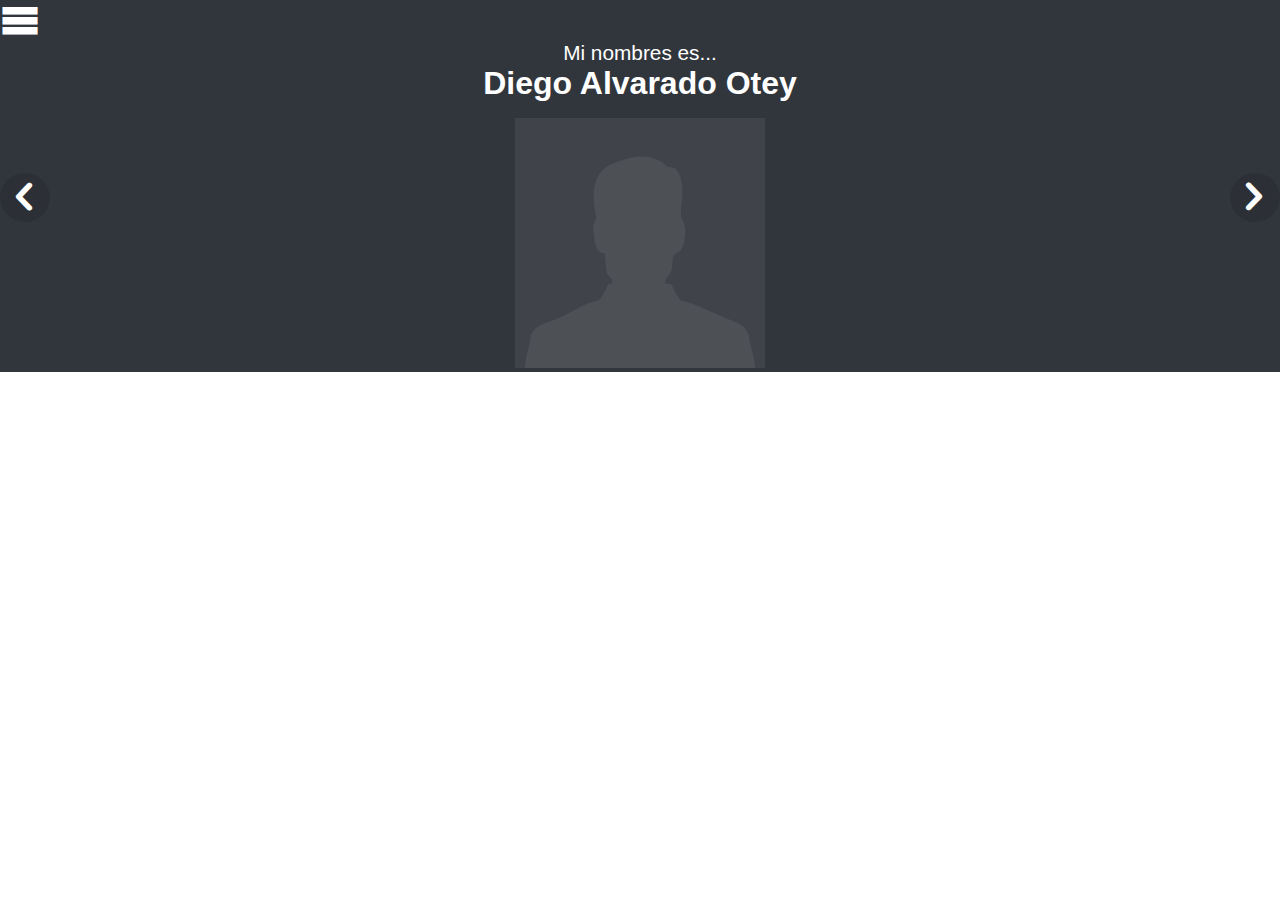
==== index.html @ 415b55b0 "Primera maqueta" ====
<!doctype html>
<html lang="en">
<head>
	<meta charset="UTF-8">
	<title>Diego Alvarado</title>
	<link rel="stylesheet" href="css/estilos.css">
</head>
<body>
	<header>
		<a href="#" class="btn-menu icon-menu"></a>
		<nav class="menu">
			<ul>
				<li>¿Quien soy?</li>
				<li>Experiencias</li>
				<li>Portafolio</li>
				<li>Contacto</li>
			</ul>
		</nav>
	</header>
	<section class="about-me relative">
		<div class="center me-1">
			<span class="txt-1">Mi nombres es...</span>
			<h1 class="txt-2">Diego Alvarado Otey</h1>
			<figure>
				<img src="img/me.png" alt="">
			</figure>	
		</div>
		<div class="arrow arrow-left">
			<a href="" class="icon-arrow-left slide-arrow"></a>
		</div>
		<div class="arrow arrow-right">
			<a href="" class="icon-arrow-right slide-arrow"></a>			
		</div>
	</section>

	<script src="lib/jquery-1.11.0.js"></script>
	<script src="js/slide.js"></script>
</body>
</html>
---- css/estilos.css ----
/* normalize.css v3.0.0 | MIT License | git.io/normalize */
html{font-family:sans-serif;-ms-text-size-adjust:100%;-webkit-text-size-adjust:100%}body{margin:0}article,aside,details,figcaption,figure,footer,header,hgroup,main,nav,section,summary{display:block}audio,canvas,progress,video{display:inline-block;vertical-align:baseline}audio:not([controls]){display:none;height:0}[hidden],template{display:none}a{background:transparent;}a:active,a:hover{outline:0}abbr[title]{border-bottom:1px dotted}b,strong{font-weight:bold}dfn{font-style:italic}h1{font-size:2em;margin:.67em 0}mark{background:#ff0;color:#000}small{font-size:80%}sub,sup{font-size:75%;line-height:0;position:relative;vertical-align:baseline}sup{top:-.5em}sub{bottom:-.25em}img{border:0}svg:not(:root){overflow:hidden}figure{margin:1em 40px}hr{-moz-box-sizing:content-box;-webkit-box-sizing:content-box;-moz-box-sizing:content-box;box-sizing:content-box;height:0}pre{overflow:auto}code,kbd,pre,samp{font-family:monospace,monospace;font-size:1em}button,input,optgroup,select,textarea{color:inherit;font:inherit;margin:0}button{overflow:visible}button,select{text-transform:none}button,html input[type="button"],input[type="reset"],input[type="submit"]{-webkit-appearance:button;cursor:pointer}button[disabled],html input[disabled]{cursor:default}button::-moz-focus-inner,input::-moz-focus-inner{border:0;padding:0}input{line-height:normal}input[type="checkbox"],input[type="radio"]{-webkit-box-sizing:border-box;-moz-box-sizing:border-box;box-sizing:border-box;padding:0}input[type="number"]::-webkit-inner-spin-button,input[type="number"]::-webkit-outer-spin-button{height:auto}input[type="search"]{-webkit-appearance:textfield;-moz-box-sizing:content-box;-webkit-box-sizing:content-box;-webkit-box-sizing:content-box;-moz-box-sizing:content-box;box-sizing:content-box}input[type="search"]::-webkit-search-cancel-button,input[type="search"]::-webkit-search-decoration{-webkit-appearance:none}fieldset{border:1px solid #c0c0c0;margin:0 2px;padding:.35em .625em .75em}legend{border:0;padding:0}textarea{overflow:auto}optgroup{font-weight:bold}table{border-collapse:collapse;border-spacing:0}td,th{padding:0}@font-face{font-family:'icomoon';src:url("../fonts/icomoon.eot?fwdezc");src:url("../fonts/icomoon.eot?#iefixfwdezc") format('embedded-opentype'),url("../fonts/icomoon.woff?fwdezc") format('woff'),url("../fonts/icomoon.ttf?fwdezc") format('truetype'),url("../fonts/icomoon.svg?fwdezc#icomoon") format('svg');font-weight:normal;font-style:normal}[class^="icon-"],[class*=" icon-"]{font-family:'icomoon';speak:none;font-style:normal;font-weight:normal;font-variant:normal;text-transform:none;line-height:1;-webkit-font-smoothing:antialiased;-moz-osx-font-smoothing:grayscale}.icon-menu:before{content:"\e600"}.icon-arrow-left:before{content:"\e601"}.icon-arrow-right:before{content:"\e602"}body{font-size:16px}header{background:#31363d}a{text-decoration:none}.relative{position:relative}.menu{display:none}.btn-menu{color:#fff;font-size:2.5em}.me{position:relative}.about-me{background:#31363d;color:#fff}.center{text-align:center}.txt-1{font-size:1.3em}.txt-2{margin-top:0;margin-bottom:0}.slide-arrow{color:#fff;font-size:3em}.arrow{background:rgba(0,0,0,0.1);-webkit-border-radius:50%;border-radius:50%;width:50px;-webkit-transition:background 0.4s ease-in-out;-moz-transition:background 0.4s ease-in-out;-o-transition:background 0.4s ease-in-out;-ms-transition:background 0.4s ease-in-out;transition:background 0.4s ease-in-out}.arrow:hover{background:rgba(255,255,255,0.1);width:60px;}.arrow:hover .slide-arrow{font-size:3.5em}.arrow-left{position:absolute;top:40%;left:0}.arrow-right{position:absolute;top:40%;right:0}
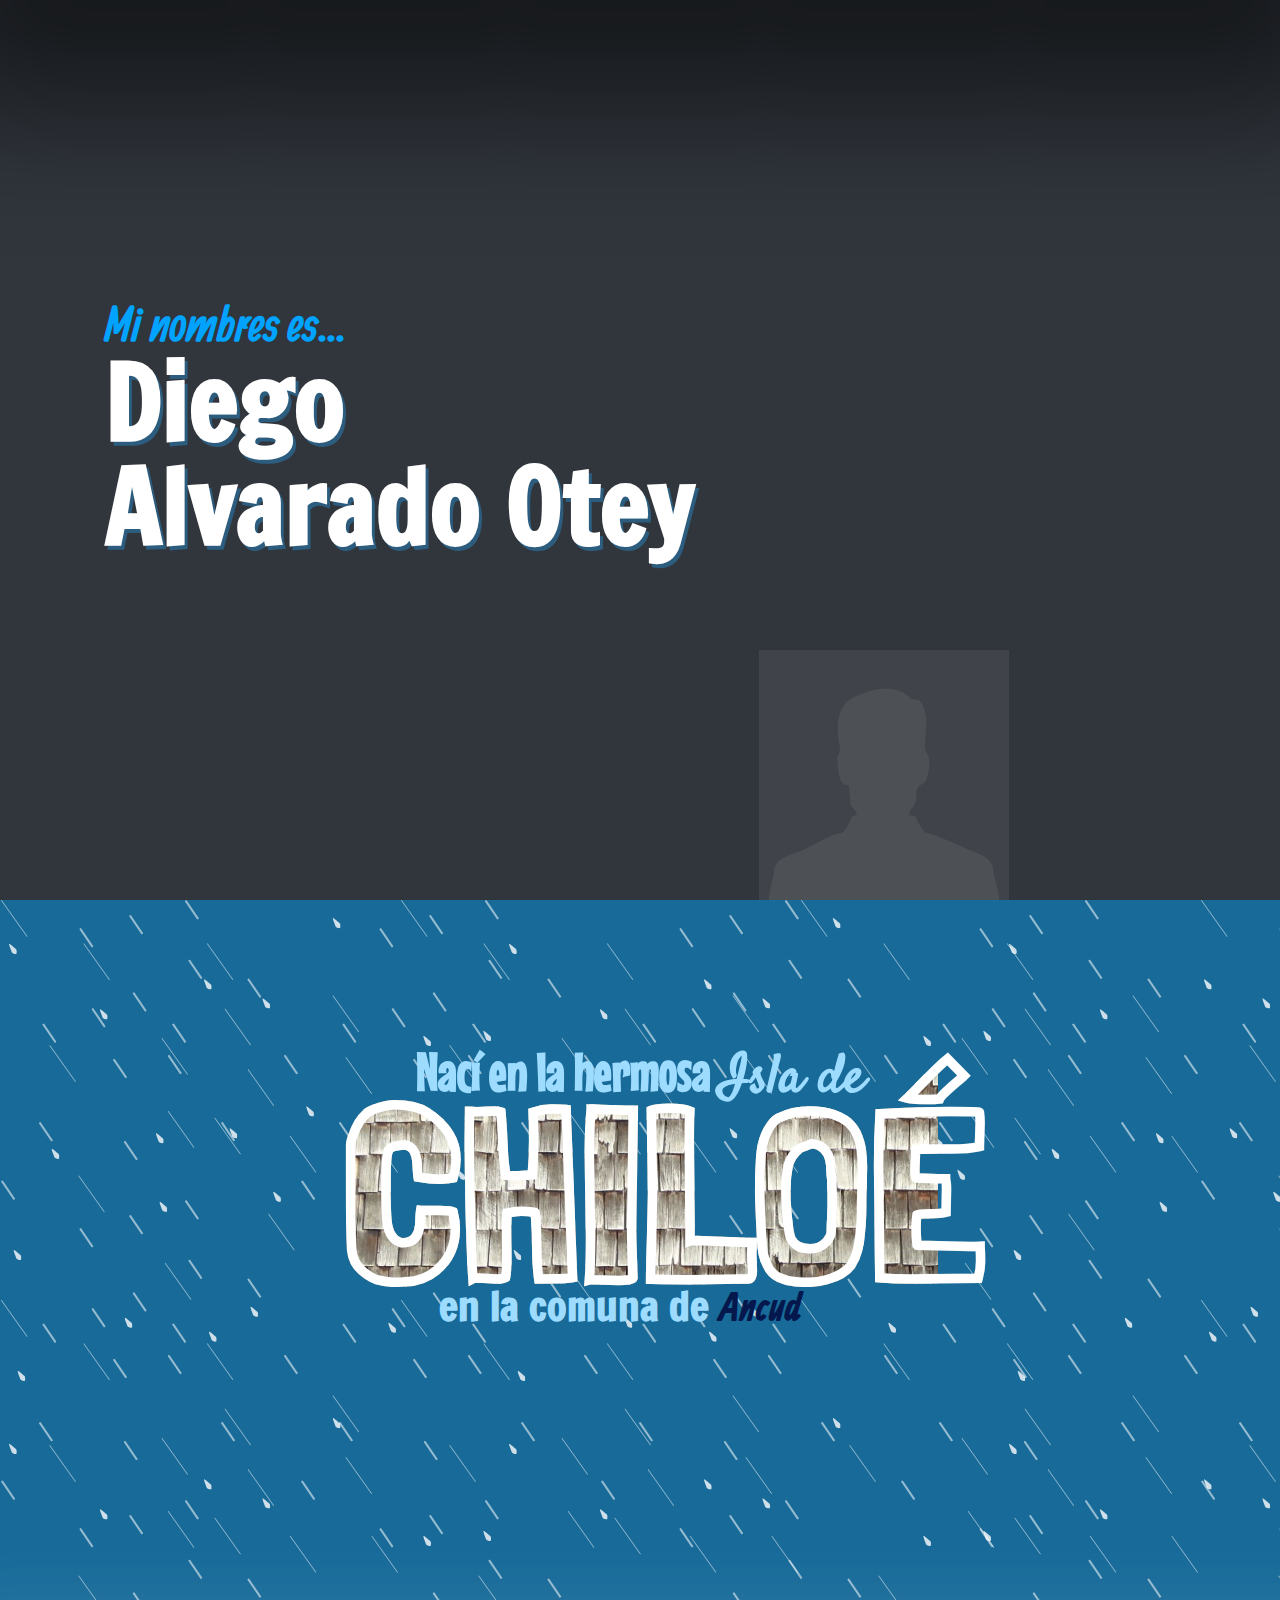
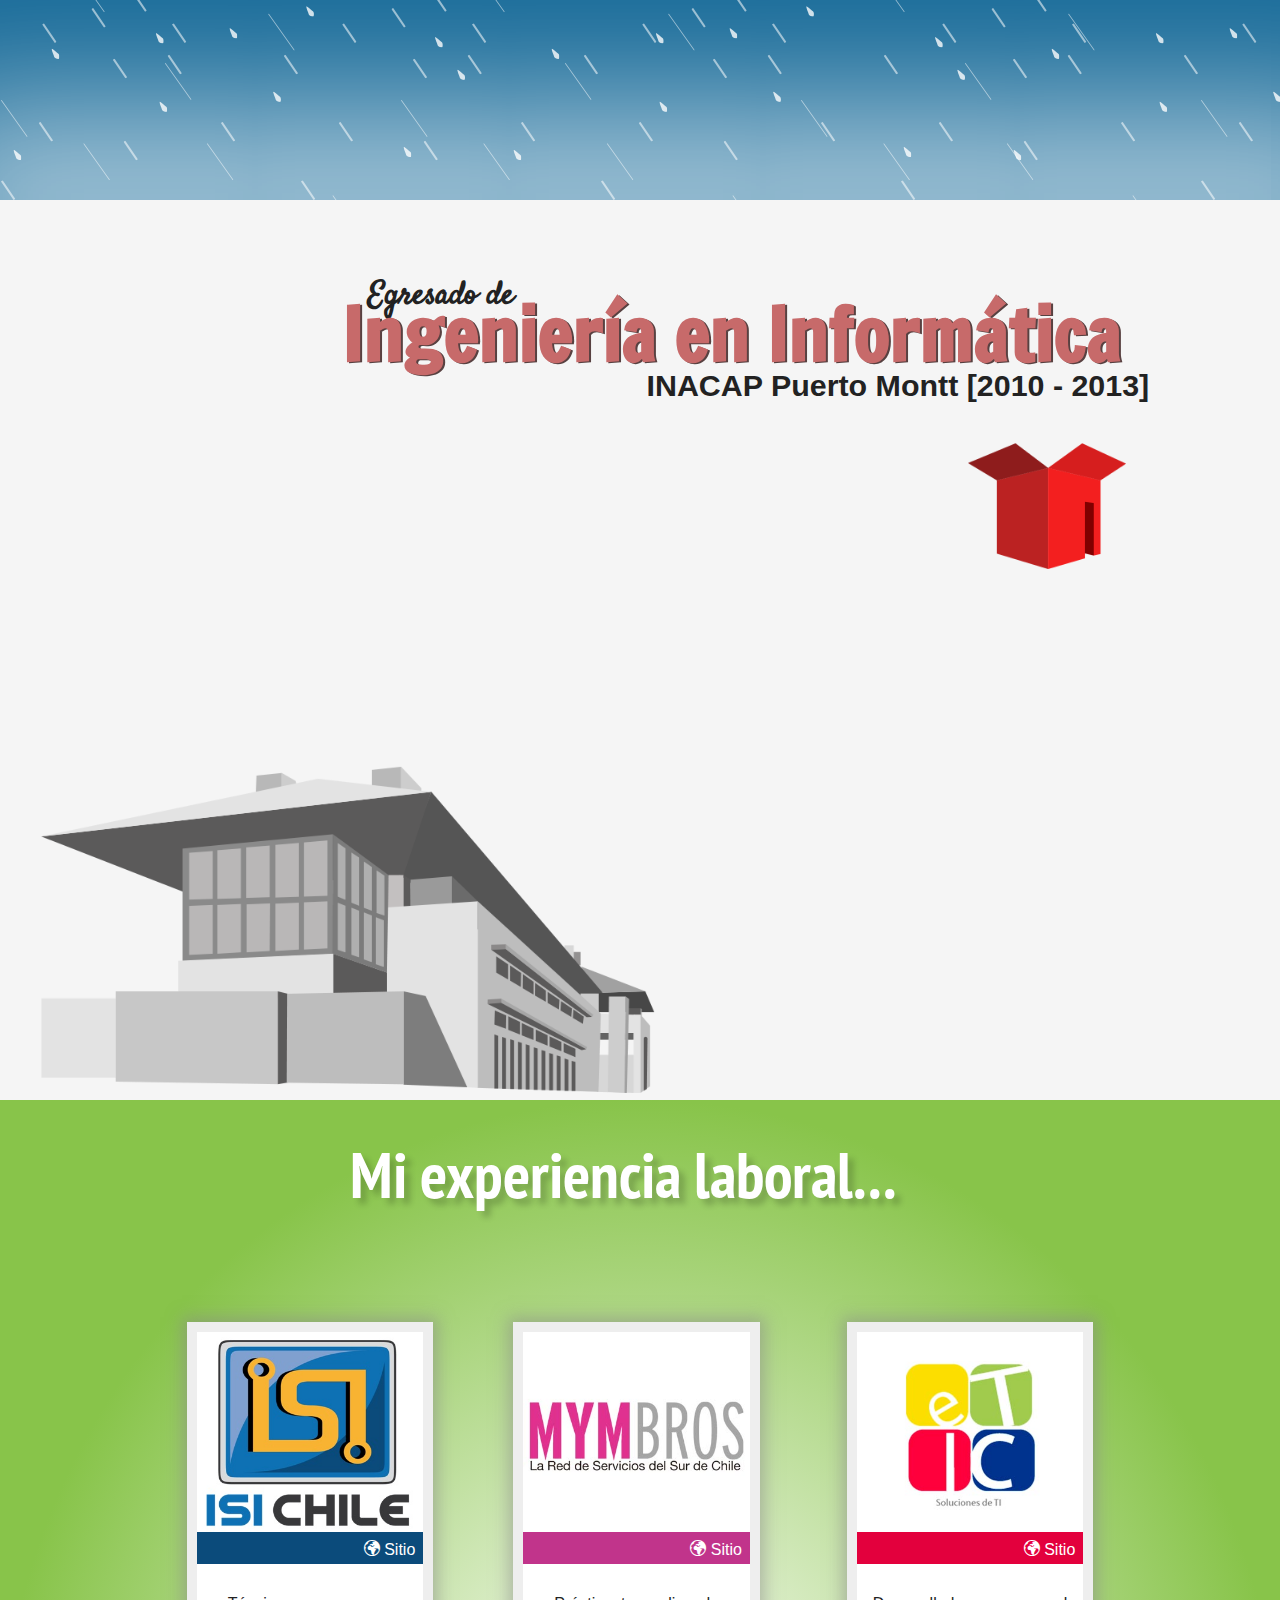
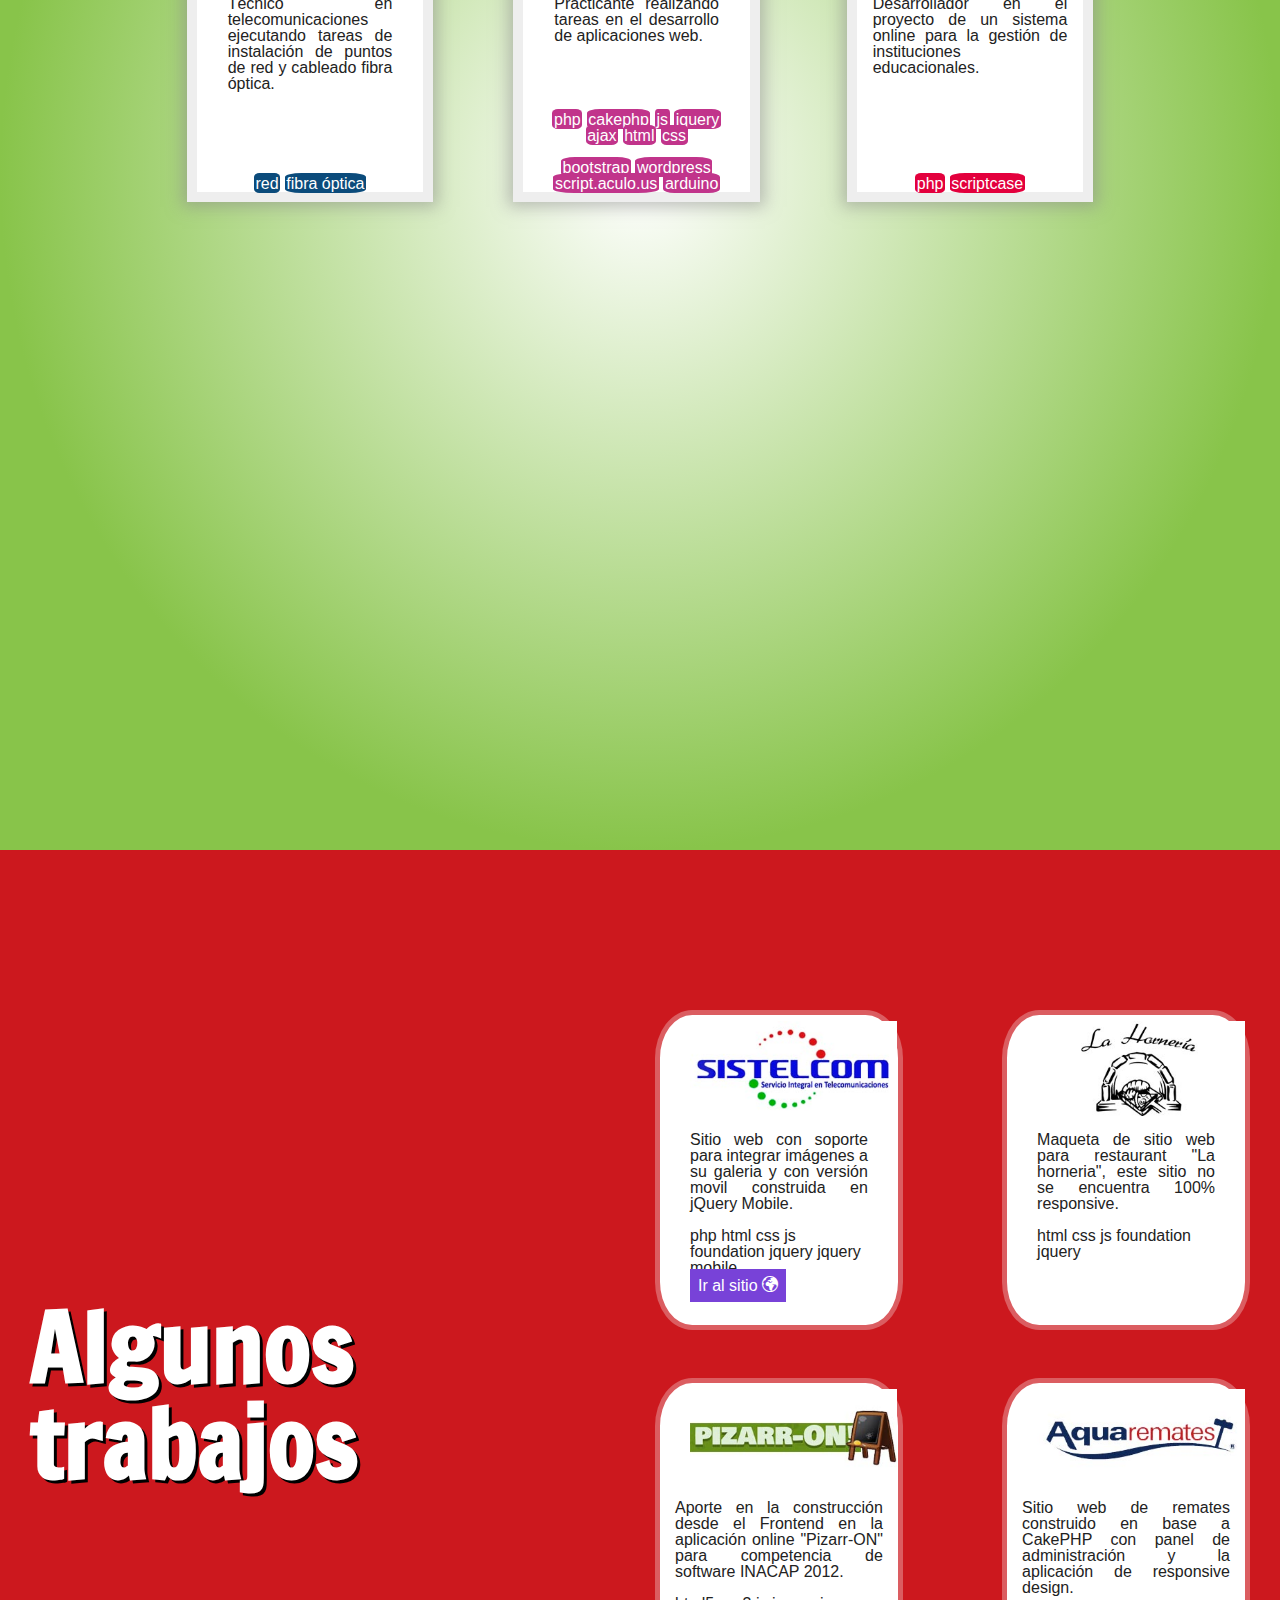
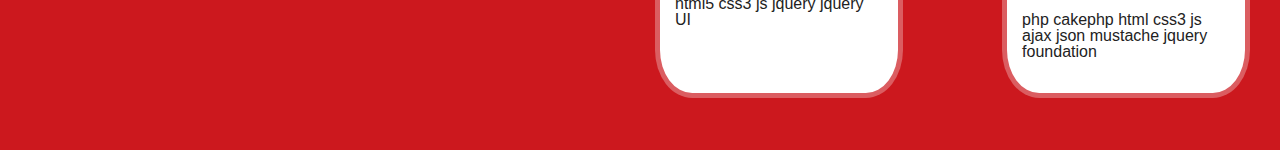
==== commit 3609d2ff: "Agregado los trabajos realizados" ====
--- a/index.html
+++ b/index.html
@@ -1,39 +1,194 @@
 <!doctype html>
-<html lang="en">
+<html lang="es">
 <head>
 	<meta charset="UTF-8">
+	<meta name="viewport" content="width=device-width, initial-scale=1, maximum-scale=1">
 	<title>Diego Alvarado</title>
+	<link rel="stylesheet" href="lib/css/foundation.css">
 	<link rel="stylesheet" href="css/estilos.css">
 </head>
 <body>
-	<header>
-		<a href="#" class="btn-menu icon-menu"></a>
-		<nav class="menu">
-			<ul>
-				<li>¿Quien soy?</li>
-				<li>Experiencias</li>
-				<li>Portafolio</li>
-				<li>Contacto</li>
-			</ul>
-		</nav>
-	</header>
-	<section class="about-me relative">
-		<div class="center me-1">
-			<span class="txt-1">Mi nombres es...</span>
-			<h1 class="txt-2">Diego Alvarado Otey</h1>
-			<figure>
-				<img src="img/me.png" alt="">
-			</figure>	
-		</div>
-		<div class="arrow arrow-left">
-			<a href="" class="icon-arrow-left slide-arrow"></a>
-		</div>
-		<div class="arrow arrow-right">
-			<a href="" class="icon-arrow-right slide-arrow"></a>			
+	<section id="section-1" class="large-12 columns relative">
+		<div class="shadow">	
+    	</div>
+    	<div class="large-7 columns box-1">
+    		<h3 class="txt-1">Mi nombres es...</h3>
+    		<h1 class="txt-2">Diego Alvarado Otey</h1>
+    	</div>
+    	<figure class="large-5 small-12 columns right me">
+    		<img src="img/me.png" class="right" alt="Diego Alvarado Otey">
+    	</figure>
+	</section>
+	<section id="section-2" class="large-12 columns">
+    	<div class="shadow">	
+    	</div>		
+		<div class="large-centered large-6 columns box-1">
+			<h3 class="txt-1">Nací en la hermosa <span class="txt-cursive">Isla de<span></h3>
+			<h1 class="txt-2">CHILOÉ</h1>
+			<h3 class="txt-3">en la comuna de <span class="txt-comuna">Ancud</span></h3>
 		</div>
 	</section>
-
-	<script src="lib/jquery-1.11.0.js"></script>
-	<script src="js/slide.js"></script>
+	<section id="section-3" class="large-12 columns">
+		<div class="box-1 large-9 small-12 columns right">
+    		<h5 class="txt-1">Egresado de</h5>
+    		<h1 class="txt-2">Ingeniería en Informática</h1>
+    		<h3 class="txt-3">INACAP Puerto Montt [2010 - 2013]</h3>
+	    	<figure class="inacap-box">
+	    		<img src="img/inacap-box.png" class="right" alt="inacap">
+	    	</figure>	    								
+		</div>
+		<figure class="box-2 large-12 small-10 columns left">
+			<img src="img/sede-inacap.png" class="large-6 medium-12 small-12 left" alt="sede inacap Puerto Montt">    		
+		</figure>    				
+	</section>
+	<section id="section-4" class="large-12 columns">
+		<div class="box-1 large-12 columns">
+			<div class="large-6 columns large-centered txt">
+				<h1 class="txt-1">Mi experiencia laboral...</h1>
+			</div>
+		</div>
+		<div class="large-12 columns info-companies">
+			<div class="large-10 large-centered columns box-companies">
+				<div class="large-3 columns box-company company-1">
+					<img src="img/logoisi.jpg" alt="">
+					<div class="large-12 columns website site-1">
+						<a href="http://www.isichile.cl" target="_blank" class="right"><i class="icon-earth"></i>&nbspSitio</a>
+					</div>
+					<div class="large-12 columns description">
+						<p class="justify">
+							Técnico en telecomunicaciones ejecutando tareas de 
+							instalación de puntos de red y cableado fibra óptica.
+						</p>
+					</div>
+					<div class="large-12 columns tags">
+						<span class="tag site-1">red</span>
+						<span class="tag site-1">fibra óptica</span>
+					</div>
+				</div>
+				<div class="large-3 columns box-company company-2">
+					<img src="img/logomymbros.jpg" alt="">
+					<div class="large-12 columns website site-2">
+						<a href="http://www.mymbros.cl" target="_blank" class="right"><i class="icon-earth"></i>&nbspSitio</a>
+					</div>
+					<div class="large-12 columns description">
+						<p class="justify">
+							Prácticante realizando tareas en el desarrollo de 
+							aplicaciones web.
+						</p>
+					</div>
+					<div class="large-12 columns tags">
+						<span class="tag site-2">php</span>
+						<span class="tag site-2">cakephp</span>
+						<span class="tag site-2">js</span>
+						<span class="tag site-2">jquery</span>
+						<span class="tag site-2">ajax</span>
+						<span class="tag site-2">html</span>
+						<span class="tag site-2">css</span>
+						<br><br>
+						<span class="tag site-2">bootstrap</span>
+						<span class="tag site-2">wordpress</span>
+						<span class="tag site-2">script.aculo.us</span>
+						<span class="tag site-2">arduino</span>
+					</div>					
+				</div>
+				<div class="large-3 columns box-company company-3">
+					<img src="img/logoetic.jpg" alt="">
+					<div class="website site-3">
+						<a href="http://www.etic.cl" target="_blank" class="right"><i class="icon-earth"></i>&nbspSitio</a>
+					</div>
+					<div class="description">
+						<p class="justify">
+							Desarrollador en el proyecto de un sistema online para 
+							la gestión de instituciones educacionales.
+						</p>
+					</div>
+					<div class="tags">
+						<span class="tag site-3">php</span>
+						<span class="tag site-3">scriptcase</span>
+					</div>					
+				</div>				
+			</div>
+		</div>
+	</section>
+	<section id="section-5" class="large-12 columns">
+		<div class="large-6 columns box-1">
+			<h1 class="txt-1">Algunos trabajos</h1>
+		</div>
+		<div class="large-6 large-centered columns box-2">
+			<div class="large-5 columns pages left">
+				<img src="img/logosistelcom.jpg" alt="">
+				<div class="description large-12 columns">
+					<p class="justify">
+						Sitio web con soporte para integrar imágenes a su galeria y con versión movil construida en jQuery Mobile.
+					</p>
+				</div>
+				<div class="tags large-12 columns">
+					<span class="tag">php</span>
+					<span class="tag">html</span>
+					<span class="tag">css</span>
+					<span class="tag">js</span>
+					<span class="tag">foundation</span>
+					<span class="tag">jquery</span>
+					<span class="tag">jquery mobile</span>
+				</div>
+				<div class="large-12 columns">
+					<a href="" class="link-web" target="_blank">Ir al sitio&nbsp<i class="icon-earth"></i></a>					
+				</div>
+			</div>
+			<div class="large-5 columns pages right">
+				<img src="img/logolahorneria.jpg" alt="">
+				<div class="description large-12 columns">
+					<p class="justify">
+						Maqueta de sitio web para restaurant "La horneria", este sitio no se encuentra 100% responsive.
+					</p>
+				</div>
+				<div class="tags large-12 columns">
+					<span class="tag">html</span>
+					<span class="tag">css</span>
+					<span class="tag">js</span>
+					<span class="tag">foundation</span>
+					<span class="tag">jquery</span>
+				</div>				
+			</div>
+			<div class="large-5 columns pages left">
+				<img src="img/logopizarron.jpg" alt="">
+				<div class="description">
+					<p class="justify">
+						Aporte en la construcción desde el Frontend en la aplicación online "Pizarr-ON" para competencia de software INACAP 2012.
+					</p>
+				</div>
+				<div class="tags">
+					<span class="tag">html5</span>
+					<span class="tag">css3</span>
+					<span class="tag">js</span>
+					<span class="tag">jquery</span>
+					<span class="tag">jquery UI</span>
+				</div>								
+			</div>
+			<div class="large-5 columns pages right">
+				<img src="img/logoaquaremates.jpg" alt="">
+				<div class="description">
+					<p class="justify">
+						Sitio web de remates construido en base a CakePHP con panel de administración y la aplicación de responsive design.
+					</p>
+				</div>
+				<div class="tags">
+					<span class="tag">php</span>
+					<span class="tag">cakephp</span>
+					<span class="tag">html</span>
+					<span class="tag">css3</span>
+					<span class="tag">js</span>
+					<span class="tag">ajax</span>
+					<span class="tag">json</span>
+					<span class="tag">mustache</span>
+					<span class="tag">jquery</span>
+					<span class="tag">foundation</span>
+				</div>					
+			</div>
+		</div>
+	</section>	
+	<script type="text/javascript" src="lib/js/jquery-1.11.0.js"></script>
+	<script type="text/javascript" src="lib/js/foundation.min.js"></script>
+	<script type="text/javascript" src="lib/js/modernizr.js"></script>
 </body>
 </html>--- a/css/estilos.css
+++ b/css/estilos.css
@@ -1,2 +1,2 @@
 /* normalize.css v3.0.0 | MIT License | git.io/normalize */
-html{font-family:sans-serif;-ms-text-size-adjust:100%;-webkit-text-size-adjust:100%}body{margin:0}article,aside,details,figcaption,figure,footer,header,hgroup,main,nav,section,summary{display:block}audio,canvas,progress,video{display:inline-block;vertical-align:baseline}audio:not([controls]){display:none;height:0}[hidden],template{display:none}a{background:transparent;}a:active,a:hover{outline:0}abbr[title]{border-bottom:1px dotted}b,strong{font-weight:bold}dfn{font-style:italic}h1{font-size:2em;margin:.67em 0}mark{background:#ff0;color:#000}small{font-size:80%}sub,sup{font-size:75%;line-height:0;position:relative;vertical-align:baseline}sup{top:-.5em}sub{bottom:-.25em}img{border:0}svg:not(:root){overflow:hidden}figure{margin:1em 40px}hr{-moz-box-sizing:content-box;-webkit-box-sizing:content-box;-moz-box-sizing:content-box;box-sizing:content-box;height:0}pre{overflow:auto}code,kbd,pre,samp{font-family:monospace,monospace;font-size:1em}button,input,optgroup,select,textarea{color:inherit;font:inherit;margin:0}button{overflow:visible}button,select{text-transform:none}button,html input[type="button"],input[type="reset"],input[type="submit"]{-webkit-appearance:button;cursor:pointer}button[disabled],html input[disabled]{cursor:default}button::-moz-focus-inner,input::-moz-focus-inner{border:0;padding:0}input{line-height:normal}input[type="checkbox"],input[type="radio"]{-webkit-box-sizing:border-box;-moz-box-sizing:border-box;box-sizing:border-box;padding:0}input[type="number"]::-webkit-inner-spin-button,input[type="number"]::-webkit-outer-spin-button{height:auto}input[type="search"]{-webkit-appearance:textfield;-moz-box-sizing:content-box;-webkit-box-sizing:content-box;-webkit-box-sizing:content-box;-moz-box-sizing:content-box;box-sizing:content-box}input[type="search"]::-webkit-search-cancel-button,input[type="search"]::-webkit-search-decoration{-webkit-appearance:none}fieldset{border:1px solid #c0c0c0;margin:0 2px;padding:.35em .625em .75em}legend{border:0;padding:0}textarea{overflow:auto}optgroup{font-weight:bold}table{border-collapse:collapse;border-spacing:0}td,th{padding:0}@font-face{font-family:'icomoon';src:url("../fonts/icomoon.eot?fwdezc");src:url("../fonts/icomoon.eot?#iefixfwdezc") format('embedded-opentype'),url("../fonts/icomoon.woff?fwdezc") format('woff'),url("../fonts/icomoon.ttf?fwdezc") format('truetype'),url("../fonts/icomoon.svg?fwdezc#icomoon") format('svg');font-weight:normal;font-style:normal}[class^="icon-"],[class*=" icon-"]{font-family:'icomoon';speak:none;font-style:normal;font-weight:normal;font-variant:normal;text-transform:none;line-height:1;-webkit-font-smoothing:antialiased;-moz-osx-font-smoothing:grayscale}.icon-menu:before{content:"\e600"}.icon-arrow-left:before{content:"\e601"}.icon-arrow-right:before{content:"\e602"}body{font-size:16px}header{background:#31363d}a{text-decoration:none}.relative{position:relative}.menu{display:none}.btn-menu{color:#fff;font-size:2.5em}.me{position:relative}.about-me{background:#31363d;color:#fff}.center{text-align:center}.txt-1{font-size:1.3em}.txt-2{margin-top:0;margin-bottom:0}.slide-arrow{color:#fff;font-size:3em}.arrow{background:rgba(0,0,0,0.1);-webkit-border-radius:50%;border-radius:50%;width:50px;-webkit-transition:background 0.4s ease-in-out;-moz-transition:background 0.4s ease-in-out;-o-transition:background 0.4s ease-in-out;-ms-transition:background 0.4s ease-in-out;transition:background 0.4s ease-in-out}.arrow:hover{background:rgba(255,255,255,0.1);width:60px;}.arrow:hover .slide-arrow{font-size:3.5em}.arrow-left{position:absolute;top:40%;left:0}.arrow-right{position:absolute;top:40%;right:0}+html{font-family:sans-serif;-ms-text-size-adjust:100%;-webkit-text-size-adjust:100%}body{margin:0}article,aside,details,figcaption,figure,footer,header,hgroup,main,nav,section,summary{display:block}audio,canvas,progress,video{display:inline-block;vertical-align:baseline}audio:not([controls]){display:none;height:0}[hidden],template{display:none}a{background:transparent;}a:active,a:hover{outline:0}abbr[title]{border-bottom:1px dotted}b,strong{font-weight:bold}dfn{font-style:italic}h1{font-size:2em;margin:.67em 0}mark{background:#ff0;color:#000}small{font-size:80%}sub,sup{font-size:75%;line-height:0;position:relative;vertical-align:baseline}sup{top:-.5em}sub{bottom:-.25em}img{border:0}svg:not(:root){overflow:hidden}figure{margin:1em 40px}hr{-moz-box-sizing:content-box;-webkit-box-sizing:content-box;-moz-box-sizing:content-box;box-sizing:content-box;height:0}pre{overflow:auto}code,kbd,pre,samp{font-family:monospace,monospace;font-size:1em}button,input,optgroup,select,textarea{color:inherit;font:inherit;margin:0}button{overflow:visible}button,select{text-transform:none}button,html input[type="button"],input[type="reset"],input[type="submit"]{-webkit-appearance:button;cursor:pointer}button[disabled],html input[disabled]{cursor:default}button::-moz-focus-inner,input::-moz-focus-inner{border:0;padding:0}input{line-height:normal}input[type="checkbox"],input[type="radio"]{-webkit-box-sizing:border-box;-moz-box-sizing:border-box;box-sizing:border-box;padding:0}input[type="number"]::-webkit-inner-spin-button,input[type="number"]::-webkit-outer-spin-button{height:auto}input[type="search"]{-webkit-appearance:textfield;-moz-box-sizing:content-box;-webkit-box-sizing:content-box;-webkit-box-sizing:content-box;-moz-box-sizing:content-box;box-sizing:content-box}input[type="search"]::-webkit-search-cancel-button,input[type="search"]::-webkit-search-decoration{-webkit-appearance:none}fieldset{border:1px solid #c0c0c0;margin:0 2px;padding:.35em .625em .75em}legend{border:0;padding:0}textarea{overflow:auto}optgroup{font-weight:bold}table{border-collapse:collapse;border-spacing:0}td,th{padding:0}@font-face{font-family:'icomoon';src:url("../fonts/Icons/icomoon.eot?-rtae30");src:url("../fonts/Icons/icomoon.eot?#iefix-rtae30") format('embedded-opentype'),url("../fonts/Icons/icomoon.woff?-rtae30") format('woff'),url("../fonts/Icons/icomoon.ttf?-rtae30") format('truetype'),url("../fonts/Icons/icomoon.svg?-rtae30#icomoon") format('svg');font-weight:normal;font-style:normal}[class^="icon-"],[class*=" icon-"]{font-family:'icomoon';speak:none;font-style:normal;font-weight:normal;font-variant:normal;text-transform:none;line-height:1;-webkit-font-smoothing:antialiased;-moz-osx-font-smoothing:grayscale}.icon-profile:before{content:"\e600"}.icon-envelope:before{content:"\e601"}.icon-users:before{content:"\e602"}.icon-user:before{content:"\e603"}.icon-earth:before{content:"\e604"}.icon-link:before{content:"\e605"}@font-face{font-family:AllanBold;font-style:normal;src:url("../fonts/Allan/Allan-Bold.ttf")}@font-face{font-family:AllanRegular;font-style:normal;src:url("../fonts/Allan/Allan-Regular.ttf")}@font-face{font-family:Anton;font-style:normal;src:url("../fonts/Anton/Anton.ttf")}@font-face{font-family:Bangers;font-style:normal;src:url("../fonts/Bangers/Bangers.ttf")}@font-face{font-family:Bowlby;font-style:normal;src:url("../fonts/Bowlby_One_SC/BowlbyOneSC-Regular.ttf")}@font-face{font-family:Anton;font-style:normal;src:url("../fonts/Anton/Anton.ttf")}@font-face{font-family:FrancoisOne;font-style:normal;src:url("../fonts/Francois_One/FrancoisOne.ttf")}@font-face{font-family:LondrinaSolid;font-style:normal;src:url("../fonts/Londrina_Solid/LondrinaSolid-Regular.ttf")}@font-face{font-family:LuckiestGuy;font-style:normal;src:url("../fonts/Luckiest_Guy/LuckiestGuy.ttf")}@font-face{font-family:MouseMemoirs;font-style:normal;src:url("../fonts/Mouse_Memoirs/MouseMemoirs-Regular.ttf")}@font-face{font-family:Overlock;font-style:normal;src:url("../fonts/Overlock_SC/OverlockSC-Regular.ttf")}@font-face{font-family:SansNarrowBold;font-style:normal;src:url("../fonts/PT_Sans_Narrow/PT_Sans-Narrow-Web-Bold.ttf")}@font-face{font-family:SansNarrowRegular;font-style:normal;src:url("../fonts/PT_Sans_Narrow/PT_Sans-Narrow-Web-Regular.ttf")}@font-face{font-family:Satisfy;font-style:normal;src:url("../fonts/Satisfy/Satisfy-Regular.ttf")}.center-txt{text-align:center}.relative{position:relative}.justify{text-align:justify}#section-1{background:#31363d;height:100%;}#section-1 .me{margin:0;height:100%;}#section-1 .me img{position:absolute;bottom:0}#section-1 .box-1{padding-top:18.75em;padding-left:5.625em}#section-1 .txt-1{font-family:'AllanRegular','sans-serif';color:#00a3ff;font-size:3em;margin-top:0;margin-bottom:0}#section-1 .txt-2{font-family:'FrancoisOne','sans-serif';text-shadow:3px 4px #2c5d7e;font-size:6.5em;color:#fff;margin-top:0;margin-bottom:0}#section-1 .shadow{-webkit-box-shadow:0 0 140px 100px rgba(0,0,0,0.6);box-shadow:0 0 140px 100px rgba(0,0,0,0.6);width:100%;height:0;-webkit-animation:3s shadow-profile infinite ease-in-out;-moz-animation:3s shadow-profile infinite ease-in-out;-o-animation:3s shadow-profile infinite ease-in-out;-ms-animation:3s shadow-profile infinite ease-in-out;animation:3s shadow-profile infinite ease-in-out}#section-2{height:100%;background:#186b99;background-image:url("../img/rain.png"),url("../img/rain3.png"),url("../img/rain2.png");-webkit-animation:rain 20s linear infinite;-moz-animation:rain 20s linear infinite;-o-animation:rain 20s linear infinite;-ms-animation:rain 20s linear infinite;animation:rain 20s linear infinite;}#section-2 .box-1{padding-top:21.875em;text-align:center;}#section-2 .box-1 .txt-1{font-family:'MouseMemoirs','sans-serif';color:#9edcff;font-size:3.4em;margin-top:0;margin-bottom:-.6em}#section-2 .box-1 .txt-cursive{font-family:'Satisfy','sans-serif'}#section-2 .box-1 .txt-2{font-family:'LondrinaSolid','sans-serif';text-stroke-width:2px;-webkit-text-stroke-width:2px;-moz-text-stroke-width:2px;-o-text-stroke-width:2px;-ms-text-stroke-width:2px;text-stroke-color:#fff;-webkit-text-stroke-color:#fff;-moz-text-stroke-color:#fff;-o-text-stroke-color:#fff;-ms-text-stroke-color:#fff;color:#fff;font-size:15em;background:url("../img/madera-textura.jpg") no-repeat;-webkit-background-clip:text;-webkit-background-clip:text;-moz-background-clip:text;-o-background-clip:text;-ms-background-clip:text;text-fill-color:transparent;-webkit-text-fill-color:transparent;-moz-text-fill-color:transparent;-o-text-fill-color:transparent;-ms-text-fill-color:transparent;margin-top:0;margin-bottom:0}#section-2 .box-1 .txt-3{font-family:'FrancoisOne','sans-serif';color:#9edcff;font-size:2.5em;margin-top:-.7em;margin-bottom:0;margin-right:3.4em;text-align:right}#section-2 .box-1 .txt-comuna{font-family:'AllanBold','sans-serif';color:#04184d}#section-2 .shadow{position:absolute;bottom:0;-webkit-box-shadow:0 0 140px 100px rgba(255,255,255,0.6);box-shadow:0 0 140px 100px rgba(255,255,255,0.6);width:100%;height:0}#section-3{background:whiteSmoke;height:100%;}#section-3 .box-1{padding-top:5em;height:50%;}#section-3 .box-1 .txt-1{font-family:'Satisfy','sans-serif';margin-top:0;margin-bottom:-.5em;font-size:2.8em;padding-left:1em}#section-3 .box-1 .txt-2{color:#c76a6a;text-shadow:2px 1px #584141;font-family:'FrancoisOne','sans-serif';font-size:7em;margin-top:0;margin-bottom:0}#section-3 .box-1 .txt-3{font-size:2.78em;margin-top:0;margin-bottom:0;padding-left:10.5em}#section-3 .box-1 .inacap-box{height:200px;margin-right:11%;padding:1.5em;}#section-3 .box-1 .inacap-box img{width:22%;-webkit-animation:6s float infinite ease-in-out;-moz-animation:6s float infinite ease-in-out;-o-animation:6s float infinite ease-in-out;-ms-animation:6s float infinite ease-in-out;animation:6s float infinite ease-in-out}#section-3 .box-2{margin-left:0;margin-bottom:0;padding:1em;height:50%;position:absolute;bottom:0;}#section-3 .box-2 img{position:absolute;bottom:0}#section-4{background-image:-webkit-radial-gradient(ellipse farthest-side at center, #fff 0%, #88c44a 100%);background-image:-moz-radial-gradient(ellipse farthest-side at center, #fff 0%, #88c44a 100%);background-image:-o-radial-gradient(ellipse farthest-side at center, #fff 0%, #88c44a 100%);background-image:-ms-radial-gradient(ellipse farthest-side at center, #fff 0%, #88c44a 100%);background-image:radial-gradient(ellipse farthest-side at center, #fff 0%, #88c44a 100%);height:100%;}#section-4 .box-1 .txt .txt-1{font-family:'SansNarrowBold','sans-serif';font-size:6em;color:#fff;text-shadow:rgba(0,0,0,0.2) .1em .1em .1em}#section-4 .info-companies .box-companies{padding-top:2em;}#section-4 .info-companies .box-companies .box-company{background:#fff;border:10px solid #eee;-webkit-box-shadow:0 0 15px 5px rgba(136,136,136,0.5);box-shadow:0 0 15px 5px rgba(136,136,136,0.5);margin:3.95em;height:40em;padding:0;-webkit-transition:height 1s ease-out;-moz-transition:height 1s ease-out;-o-transition:height 1s ease-out;-ms-transition:height 1s ease-out;transition:height 1s ease-out;}#section-4 .info-companies .box-companies .box-company .website{padding:.5em;height:2em;}#section-4 .info-companies .box-companies .box-company .website a{color:#fff;text-decoration:none}#section-4 .info-companies .box-companies .box-company .site-1{background:#0b4b7b}#section-4 .info-companies .box-companies .box-company .site-2{background:#c1348b}#section-4 .info-companies .box-companies .box-company .site-3{background:#e3003d}#section-4 .info-companies .box-companies .box-company .description p{padding:1em}#section-4 .info-companies .box-companies .box-company .tags{position:absolute;bottom:0;text-align:center;width:100%;}#section-4 .info-companies .box-companies .box-company .tags .tag{-webkit-border-radius:20%;border-radius:20%;color:#fff;padding:.1em}#section-4 .info-companies .box-companies .company-1:hover{-webkit-animation:3s shadow-company-1 infinite ease-in-out;-moz-animation:3s shadow-company-1 infinite ease-in-out;-o-animation:3s shadow-company-1 infinite ease-in-out;-ms-animation:3s shadow-company-1 infinite ease-in-out;animation:3s shadow-company-1 infinite ease-in-out}#section-4 .info-companies .box-companies .company-2:hover{-webkit-animation:3s shadow-company-2 infinite ease-in-out;-moz-animation:3s shadow-company-2 infinite ease-in-out;-o-animation:3s shadow-company-2 infinite ease-in-out;-ms-animation:3s shadow-company-2 infinite ease-in-out;animation:3s shadow-company-2 infinite ease-in-out}#section-4 .info-companies .box-companies .company-3:hover{-webkit-animation:3s shadow-company-3 infinite ease-in-out;-moz-animation:3s shadow-company-3 infinite ease-in-out;-o-animation:3s shadow-company-3 infinite ease-in-out;-ms-animation:3s shadow-company-3 infinite ease-in-out;animation:3s shadow-company-3 infinite ease-in-out}#section-5{background:#cc181e;height:100%;}#section-5 .box-1{padding-top:24em;}#section-5 .box-1 .txt-1{font-family:"FrancoisOne","sans-serif";text-shadow:3px 3px #000;color:#fff;font-size:6em}#section-5 .box-2{margin-top:10em;}#section-5 .box-2 .pages{background:#fff;height:20em;margin-bottom:3em;border:5px solid rgba(204,24,30,0.7);-webkit-border-radius:15%;border-radius:15%;}#section-5 .box-2 .pages img{margin-left:7%;margin-top:3%}#section-5 .box-2 .pages:hover{-webkit-box-shadow:0 0 15px 5px rgba(0,0,0,0.5);box-shadow:0 0 15px 5px rgba(0,0,0,0.5)}#section-5 .box-2 .link-web{background:#7842d8;color:#fff;text-decoration:none;padding:.5em}@media screen and (min-width:1900px){#section-1 .box-1{padding-top:38.75em}#section-2 .box-1{padding-top:20em}}@media screen and (max-width:1280px){#section-2 .box-1{padding-top:9em}#section-3 .box-1 .txt-1{font-size:2em;padding-left:.8em}#section-3 .box-1 .txt-2{font-size:4.6em}#section-3 .box-1 .txt-3{font-size:1.9em;padding-left:10em}#section-4{height:150%;}#section-4 .box-1 .txt .txt-1{font-size:4em}#section-4 .info-companies .box-companies .box-company{height:30em;margin:2.5em}}@media screen and (max-width:980px){#section-1{height:auto;}#section-1 .me{margin:0;height:auto;}#section-1 .me img{position:relative;bottom:none}#section-2 .box-1{padding-top:30em}#section-4{background:#88c44a;height:auto;}#section-4 .info-companies .box-companies .box-company{height:30em;margin:0 0 8em 0;}#section-4 .info-companies .box-companies .box-company img{margin-left:28%}#section-4 .info-companies .box-companies .box-company .description{padding-bottom:4em}}@media screen and (max-width:800px){#section-3 .box-1 .txt-1{font-size:1.7em}#section-3 .box-1 .txt-2{font-size:4em}#section-3 .box-1 .txt-3{font-size:1.65em}#section-3 .box-1 .inacap-box{margin-top:20%;margin-right:25%;}#section-3 .box-1 .inacap-box img{width:70%}#section-4 .info-companies .box-companies .box-company img{margin-left:23%}}@media screen and (max-width:400px){#section-1{height:auto;}#section-1 .me{margin:0;height:auto;}#section-1 .me img{position:relative;bottom:none}#section-1 .box-1{padding-top:5em;padding-left:0}#section-1 .txt-2{font-size:5em}#section-2 .box-1{padding-top:10em;}#section-2 .box-1 .txt-1{font-size:1.5em;margin-bottom:-.6em}#section-2 .box-1 .txt-2{font-size:6em}#section-2 .box-1 .txt-3{font-size:1.2em;margin-right:0}#section-3 .box-1{padding-top:22%;}#section-3 .box-1 .txt-1{padding-left:.77em;font-size:1.15em}#section-3 .box-1 .txt-2{font-size:2.6em}#section-3 .box-1 .txt-3{font-size:.9em;padding-left:0}#section-3 .box-1 .inacap-box{margin-top:8%;margin-right:30%;height:120px;}#section-3 .box-1 .inacap-box img{width:100%}#section-4 .box-1 .txt .txt-1{font-size:3.4em}#section-4 .info-companies .box-companies .box-company img{margin-left:0}}@-moz-keyframes float{0%{-webkit-transform:translate(0,0);-moz-transform:translate(0,0);-o-transform:translate(0,0);-ms-transform:translate(0,0);transform:translate(0,0)}65%{-webkit-transform:translate(0,30px);-moz-transform:translate(0,30px);-o-transform:translate(0,30px);-ms-transform:translate(0,30px);transform:translate(0,30px)}100%{-webkit-transform:translate(0,0);-moz-transform:translate(0,0);-o-transform:translate(0,0);-ms-transform:translate(0,0);transform:translate(0,0)}}@-webkit-keyframes float{0%{-webkit-transform:translate(0,0);-moz-transform:translate(0,0);-o-transform:translate(0,0);-ms-transform:translate(0,0);transform:translate(0,0)}65%{-webkit-transform:translate(0,30px);-moz-transform:translate(0,30px);-o-transform:translate(0,30px);-ms-transform:translate(0,30px);transform:translate(0,30px)}100%{-webkit-transform:translate(0,0);-moz-transform:translate(0,0);-o-transform:translate(0,0);-ms-transform:translate(0,0);transform:translate(0,0)}}@-o-keyframes float{0%{-webkit-transform:translate(0,0);-moz-transform:translate(0,0);-o-transform:translate(0,0);-ms-transform:translate(0,0);transform:translate(0,0)}65%{-webkit-transform:translate(0,30px);-moz-transform:translate(0,30px);-o-transform:translate(0,30px);-ms-transform:translate(0,30px);transform:translate(0,30px)}100%{-webkit-transform:translate(0,0);-moz-transform:translate(0,0);-o-transform:translate(0,0);-ms-transform:translate(0,0);transform:translate(0,0)}}@-ms-keyframes float{0%{-webkit-transform:translate(0,0);-moz-transform:translate(0,0);-o-transform:translate(0,0);-ms-transform:translate(0,0);transform:translate(0,0)}65%{-webkit-transform:translate(0,30px);-moz-transform:translate(0,30px);-o-transform:translate(0,30px);-ms-transform:translate(0,30px);transform:translate(0,30px)}100%{-webkit-transform:translate(0,0);-moz-transform:translate(0,0);-o-transform:translate(0,0);-ms-transform:translate(0,0);transform:translate(0,0)}}@keyframes float{0%{-webkit-transform:translate(0,0);-moz-transform:translate(0,0);-o-transform:translate(0,0);-ms-transform:translate(0,0);transform:translate(0,0)}65%{-webkit-transform:translate(0,30px);-moz-transform:translate(0,30px);-o-transform:translate(0,30px);-ms-transform:translate(0,30px);transform:translate(0,30px)}100%{-webkit-transform:translate(0,0);-moz-transform:translate(0,0);-o-transform:translate(0,0);-ms-transform:translate(0,0);transform:translate(0,0)}}@-moz-keyframes shadow-profile{0%{-webkit-box-shadow:0 0 140px 100px rgba(0,0,0,0.6);box-shadow:0 0 140px 100px rgba(0,0,0,0.6)}50%{-webkit-box-shadow:0 0 200px 100px rgba(0,0,0,0.6);box-shadow:0 0 200px 100px rgba(0,0,0,0.6)}100%{-webkit-box-shadow:0 0 140px 100px rgba(0,0,0,0.6);box-shadow:0 0 140px 100px rgba(0,0,0,0.6)}}@-webkit-keyframes shadow-profile{0%{-webkit-box-shadow:0 0 140px 100px rgba(0,0,0,0.6);box-shadow:0 0 140px 100px rgba(0,0,0,0.6)}50%{-webkit-box-shadow:0 0 200px 100px rgba(0,0,0,0.6);box-shadow:0 0 200px 100px rgba(0,0,0,0.6)}100%{-webkit-box-shadow:0 0 140px 100px rgba(0,0,0,0.6);box-shadow:0 0 140px 100px rgba(0,0,0,0.6)}}@-o-keyframes shadow-profile{0%{-webkit-box-shadow:0 0 140px 100px rgba(0,0,0,0.6);box-shadow:0 0 140px 100px rgba(0,0,0,0.6)}50%{-webkit-box-shadow:0 0 200px 100px rgba(0,0,0,0.6);box-shadow:0 0 200px 100px rgba(0,0,0,0.6)}100%{-webkit-box-shadow:0 0 140px 100px rgba(0,0,0,0.6);box-shadow:0 0 140px 100px rgba(0,0,0,0.6)}}@-ms-keyframes shadow-profile{0%{-webkit-box-shadow:0 0 140px 100px rgba(0,0,0,0.6);box-shadow:0 0 140px 100px rgba(0,0,0,0.6)}50%{-webkit-box-shadow:0 0 200px 100px rgba(0,0,0,0.6);box-shadow:0 0 200px 100px rgba(0,0,0,0.6)}100%{-webkit-box-shadow:0 0 140px 100px rgba(0,0,0,0.6);box-shadow:0 0 140px 100px rgba(0,0,0,0.6)}}@keyframes shadow-profile{0%{-webkit-box-shadow:0 0 140px 100px rgba(0,0,0,0.6);box-shadow:0 0 140px 100px rgba(0,0,0,0.6)}50%{-webkit-box-shadow:0 0 200px 100px rgba(0,0,0,0.6);box-shadow:0 0 200px 100px rgba(0,0,0,0.6)}100%{-webkit-box-shadow:0 0 140px 100px rgba(0,0,0,0.6);box-shadow:0 0 140px 100px rgba(0,0,0,0.6)}}@-moz-keyframes shadow-company-1{0%{-webkit-box-shadow:0 0 95px 5px rgba(11,75,123,0.5);box-shadow:0 0 95px 5px rgba(11,75,123,0.5)}50%{-webkit-box-shadow:0 0 165px 35px rgba(11,75,123,0.5);box-shadow:0 0 165px 35px rgba(11,75,123,0.5)}100%{-webkit-box-shadow:0 0 95px 5px rgba(11,75,123,0.5);box-shadow:0 0 95px 5px rgba(11,75,123,0.5)}}@-webkit-keyframes shadow-company-1{0%{-webkit-box-shadow:0 0 95px 5px rgba(11,75,123,0.5);box-shadow:0 0 95px 5px rgba(11,75,123,0.5)}50%{-webkit-box-shadow:0 0 165px 35px rgba(11,75,123,0.5);box-shadow:0 0 165px 35px rgba(11,75,123,0.5)}100%{-webkit-box-shadow:0 0 95px 5px rgba(11,75,123,0.5);box-shadow:0 0 95px 5px rgba(11,75,123,0.5)}}@-o-keyframes shadow-company-1{0%{-webkit-box-shadow:0 0 95px 5px rgba(11,75,123,0.5);box-shadow:0 0 95px 5px rgba(11,75,123,0.5)}50%{-webkit-box-shadow:0 0 165px 35px rgba(11,75,123,0.5);box-shadow:0 0 165px 35px rgba(11,75,123,0.5)}100%{-webkit-box-shadow:0 0 95px 5px rgba(11,75,123,0.5);box-shadow:0 0 95px 5px rgba(11,75,123,0.5)}}@-ms-keyframes shadow-company-1{0%{-webkit-box-shadow:0 0 95px 5px rgba(11,75,123,0.5);box-shadow:0 0 95px 5px rgba(11,75,123,0.5)}50%{-webkit-box-shadow:0 0 165px 35px rgba(11,75,123,0.5);box-shadow:0 0 165px 35px rgba(11,75,123,0.5)}100%{-webkit-box-shadow:0 0 95px 5px rgba(11,75,123,0.5);box-shadow:0 0 95px 5px rgba(11,75,123,0.5)}}@keyframes shadow-company-1{0%{-webkit-box-shadow:0 0 95px 5px rgba(11,75,123,0.5);box-shadow:0 0 95px 5px rgba(11,75,123,0.5)}50%{-webkit-box-shadow:0 0 165px 35px rgba(11,75,123,0.5);box-shadow:0 0 165px 35px rgba(11,75,123,0.5)}100%{-webkit-box-shadow:0 0 95px 5px rgba(11,75,123,0.5);box-shadow:0 0 95px 5px rgba(11,75,123,0.5)}}@-moz-keyframes shadow-company-2{0%{-webkit-box-shadow:0 0 95px 5px rgba(193,52,139,0.5);box-shadow:0 0 95px 5px rgba(193,52,139,0.5)}50%{-webkit-box-shadow:0 0 165px 35px rgba(193,52,139,0.5);box-shadow:0 0 165px 35px rgba(193,52,139,0.5)}100%{-webkit-box-shadow:0 0 95px 5px rgba(193,52,139,0.5);box-shadow:0 0 95px 5px rgba(193,52,139,0.5)}}@-webkit-keyframes shadow-company-2{0%{-webkit-box-shadow:0 0 95px 5px rgba(193,52,139,0.5);box-shadow:0 0 95px 5px rgba(193,52,139,0.5)}50%{-webkit-box-shadow:0 0 165px 35px rgba(193,52,139,0.5);box-shadow:0 0 165px 35px rgba(193,52,139,0.5)}100%{-webkit-box-shadow:0 0 95px 5px rgba(193,52,139,0.5);box-shadow:0 0 95px 5px rgba(193,52,139,0.5)}}@-o-keyframes shadow-company-2{0%{-webkit-box-shadow:0 0 95px 5px rgba(193,52,139,0.5);box-shadow:0 0 95px 5px rgba(193,52,139,0.5)}50%{-webkit-box-shadow:0 0 165px 35px rgba(193,52,139,0.5);box-shadow:0 0 165px 35px rgba(193,52,139,0.5)}100%{-webkit-box-shadow:0 0 95px 5px rgba(193,52,139,0.5);box-shadow:0 0 95px 5px rgba(193,52,139,0.5)}}@-ms-keyframes shadow-company-2{0%{-webkit-box-shadow:0 0 95px 5px rgba(193,52,139,0.5);box-shadow:0 0 95px 5px rgba(193,52,139,0.5)}50%{-webkit-box-shadow:0 0 165px 35px rgba(193,52,139,0.5);box-shadow:0 0 165px 35px rgba(193,52,139,0.5)}100%{-webkit-box-shadow:0 0 95px 5px rgba(193,52,139,0.5);box-shadow:0 0 95px 5px rgba(193,52,139,0.5)}}@keyframes shadow-company-2{0%{-webkit-box-shadow:0 0 95px 5px rgba(193,52,139,0.5);box-shadow:0 0 95px 5px rgba(193,52,139,0.5)}50%{-webkit-box-shadow:0 0 165px 35px rgba(193,52,139,0.5);box-shadow:0 0 165px 35px rgba(193,52,139,0.5)}100%{-webkit-box-shadow:0 0 95px 5px rgba(193,52,139,0.5);box-shadow:0 0 95px 5px rgba(193,52,139,0.5)}}@-moz-keyframes shadow-company-3{0%{-webkit-box-shadow:0 0 95px 5px rgba(227,0,61,0.5);box-shadow:0 0 95px 5px rgba(227,0,61,0.5)}50%{-webkit-box-shadow:0 0 165px 35px rgba(227,0,61,0.5);box-shadow:0 0 165px 35px rgba(227,0,61,0.5)}100%{-webkit-box-shadow:0 0 95px 5px rgba(227,0,61,0.5);box-shadow:0 0 95px 5px rgba(227,0,61,0.5)}}@-webkit-keyframes shadow-company-3{0%{-webkit-box-shadow:0 0 95px 5px rgba(227,0,61,0.5);box-shadow:0 0 95px 5px rgba(227,0,61,0.5)}50%{-webkit-box-shadow:0 0 165px 35px rgba(227,0,61,0.5);box-shadow:0 0 165px 35px rgba(227,0,61,0.5)}100%{-webkit-box-shadow:0 0 95px 5px rgba(227,0,61,0.5);box-shadow:0 0 95px 5px rgba(227,0,61,0.5)}}@-o-keyframes shadow-company-3{0%{-webkit-box-shadow:0 0 95px 5px rgba(227,0,61,0.5);box-shadow:0 0 95px 5px rgba(227,0,61,0.5)}50%{-webkit-box-shadow:0 0 165px 35px rgba(227,0,61,0.5);box-shadow:0 0 165px 35px rgba(227,0,61,0.5)}100%{-webkit-box-shadow:0 0 95px 5px rgba(227,0,61,0.5);box-shadow:0 0 95px 5px rgba(227,0,61,0.5)}}@-ms-keyframes shadow-company-3{0%{-webkit-box-shadow:0 0 95px 5px rgba(227,0,61,0.5);box-shadow:0 0 95px 5px rgba(227,0,61,0.5)}50%{-webkit-box-shadow:0 0 165px 35px rgba(227,0,61,0.5);box-shadow:0 0 165px 35px rgba(227,0,61,0.5)}100%{-webkit-box-shadow:0 0 95px 5px rgba(227,0,61,0.5);box-shadow:0 0 95px 5px rgba(227,0,61,0.5)}}@keyframes shadow-company-3{0%{-webkit-box-shadow:0 0 95px 5px rgba(227,0,61,0.5);box-shadow:0 0 95px 5px rgba(227,0,61,0.5)}50%{-webkit-box-shadow:0 0 165px 35px rgba(227,0,61,0.5);box-shadow:0 0 165px 35px rgba(227,0,61,0.5)}100%{-webkit-box-shadow:0 0 95px 5px rgba(227,0,61,0.5);box-shadow:0 0 95px 5px rgba(227,0,61,0.5)}}@-moz-keyframes rain{0%{background-position:0 0}100%{background-position:500px 1000px,400px 400px,300px 300px}}@-webkit-keyframes rain{0%{background-position:0 0}100%{background-position:500px 1000px,400px 400px,300px 300px}}@-o-keyframes rain{0%{background-position:0 0}100%{background-position:500px 1000px,400px 400px,300px 300px}}@-ms-keyframes rain{0%{background-position:0 0}100%{background-position:500px 1000px,400px 400px,300px 300px}}@keyframes rain{0%{background-position:0 0}100%{background-position:500px 1000px,400px 400px,300px 300px}}